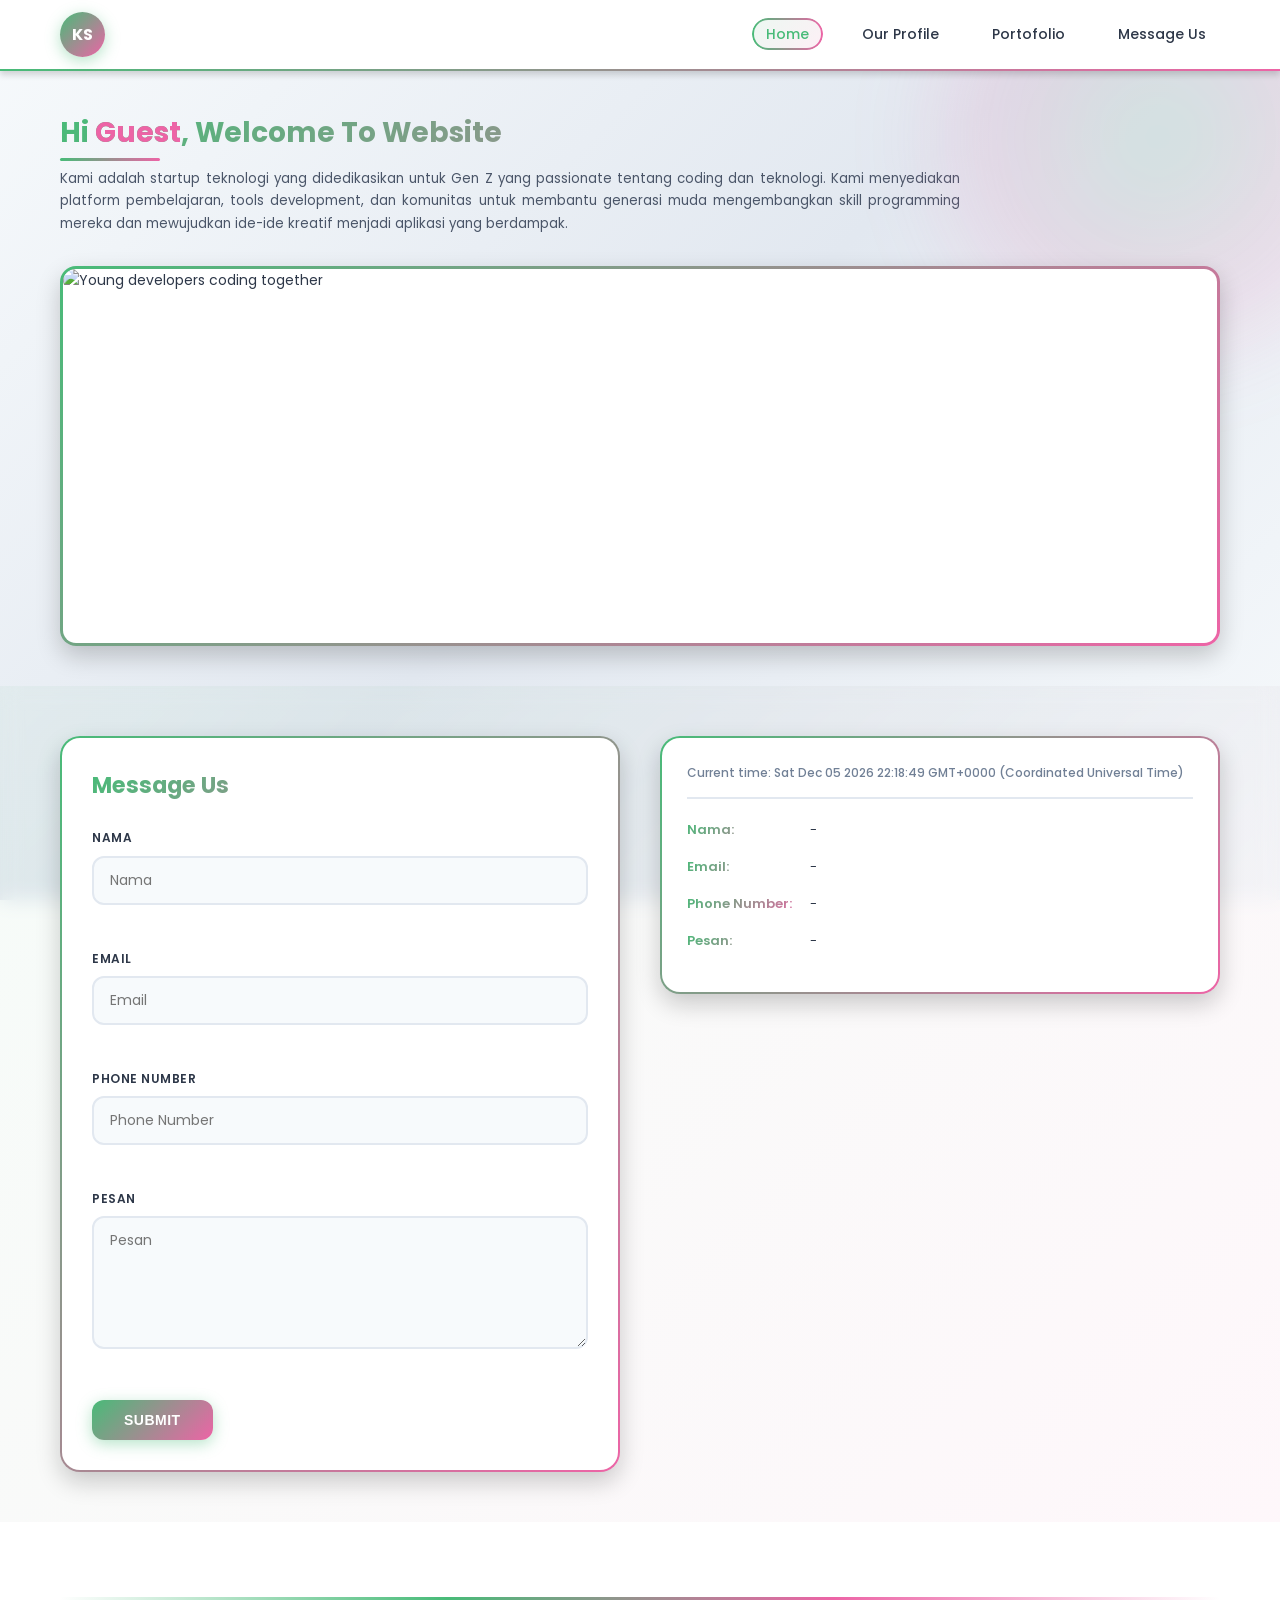
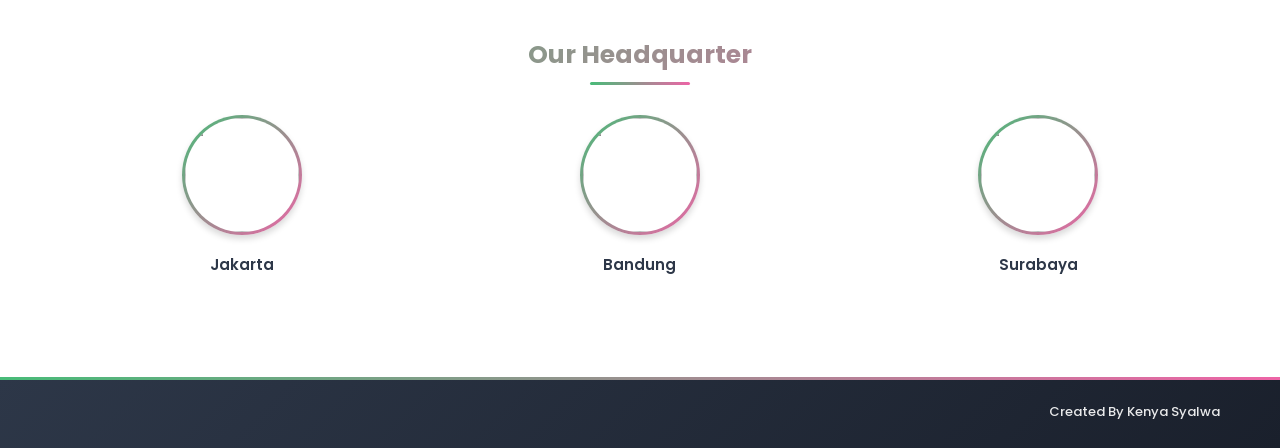
==== index.html @ 231db008 "Add files via upload" ====
<!DOCTYPE html>
<html lang="en">
<head>
    <meta charset="UTF-8">
    <meta name="viewport" content="width=device-width, initial-scale=1.0">
    <title>My Website</title>
    <link rel="stylesheet" href="css/style.css">
</head>
<body>
    <nav class="navbar">
        <div class="nav-container">
            <div class="logo">
                <div class="logo-circle">KS</div>
            </div>
            <ul class="nav-menu">
                <li><a href="index.html" class="nav-link active">Home</a></li>
                <li><a href="profile.html" class="nav-link">Our Profile</a></li>
                <li><a href="#portfolio" class="nav-link">Portofolio</a></li>
                <li><a href="#message-us" class="nav-link">Message Us</a></li>
            </ul>
            <div class="hamburger">
                <span></span>
                <span></span>
                <span></span>
            </div>
        </div>
    </nav>

    <section class="home-section" id="home">
        <div class="container">
            <h1 class="welcome-message">Hi <span id="user-name">Guest</span>, Welcome To Website</h1>
            <p class="subtitle">Kami adalah startup teknologi yang didedikasikan untuk Gen Z yang passionate tentang coding dan teknologi. Kami menyediakan platform pembelajaran, tools development, dan komunitas untuk membantu generasi muda mengembangkan skill programming mereka dan mewujudkan ide-ide kreatif menjadi aplikasi yang berdampak.</p>
            <div class="banner-image">
                <img src="https://images.unsplash.com/photo-1522071820081-009f0129c71c?w=1366&h=578&fit=crop&q=80" alt="Young developers coding together" class="banner-img">
            </div>
        </div>
    </section>

    <section class="message-section" id="message-us">
        <div class="container">
            <div class="message-wrapper">
                <div class="form-container">
                    <h2>Message Us</h2>
                    <form id="message-form">
                        <div class="form-group">
                            <label for="name">Nama</label>
                            <input type="text" id="name" name="name" placeholder="Nama" required>
                            <span class="error-message" id="name-error"></span>
                        </div>
                        
                        <div class="form-group">
                            <label for="email">Email</label>
                            <input type="email" id="email" name="email" placeholder="Email" required>
                            <span class="error-message" id="email-error"></span>
                        </div>
                        
                        <div class="form-group">
                            <label for="phone">Phone Number</label>
                            <input type="tel" id="phone" name="phone" placeholder="Phone Number" required>
                            <span class="error-message" id="phone-error"></span>
                        </div>
                        
                        <div class="form-group">
                            <label for="message">Pesan</label>
                            <textarea id="message" name="message" placeholder="Pesan" rows="5" required></textarea>
                            <span class="error-message" id="message-error"></span>
                        </div>
                        
                        <button type="submit" class="submit-btn">Submit</button>
                    </form>
                </div>
                
                <div class="display-container">
                    <div class="display-box">
                        <p class="current-time" id="current-time"></p>
                        <div class="display-content" id="display-content">
                            <p><strong>Nama:</strong> <span id="display-name">-</span></p>
                            <p><strong>Email:</strong> <span id="display-email">-</span></p>
                            <p><strong>Phone Number:</strong> <span id="display-phone">-</span></p>
                            <p><strong>Pesan:</strong> <span id="display-message">-</span></p>
                        </div>
                    </div>
                </div>
            </div>
        </div>
    </section>

    <section class="headquarter-section">
        <div class="container">
            <hr class="section-divider">
            <h2 class="headquarter-title">Our Headquarter</h2>
            <div class="headquarter-cities">
                <div class="city-item">
                    <div class="city-circle">
                        <img src="https://images.unsplash.com/photo-1590930754517-64d5fffa06ac?q=80&w=387&auto=format&fit=crop&ixlib=rb-4.1.0&ixid=M3wxMjA3fDB8MHxwaG90by1wYWdlfHx8fGVufDB8fHx8fA%3D%3D" class="city-image">
                    </div>
                    <p class="city-name">Jakarta</p>
                </div>
                <div class="city-item">
                    <div class="city-circle">
                        <img src="https://images.unsplash.com/photo-1611638281871-1063d3e76e1f?q=80&w=833&auto=format&fit=crop&ixlib=rb-4.1.0&ixid=M3wxMjA3fDB8MHxwaG90by1wYWdlfHx8fGVufDB8fHx8fA%3D%3D" class="city-image">
                    </div>
                    <p class="city-name">Bandung</p>
                </div>
                <div class="city-item">
                    <div class="city-circle">
                        <img src="https://images.unsplash.com/photo-1566176553949-872b2a73e04e?q=80&w=385&auto=format&fit=crop&ixlib=rb-4.1.0&ixid=M3wxMjA3fDB8MHxwaG90by1wYWdlfHx8fGVufDB8fHx8fA%3D%3D" class="city-image">
                    </div>
                    <p class="city-name">Surabaya</p>
                </div>
            </div>
        </div>
    </section>

    <footer class="footer">
        <div class="container">
            <p>Created By Kenya Syalwa</p>
        </div>
    </footer>

    <script src="js/script.js"></script>
</body>
</html>
---- css/style.css ----
@import url('https://fonts.googleapis.com/css2?family=Poppins:wght@300;400;500;600;700;800&display=swap');

* {
    margin: 0;
    padding: 0;
    box-sizing: border-box;
}

:root {
    --gray-dark: #2d3748;
    --gray-medium: #4a5568;
    --gray-light: #718096;
    --gray-lighter: #e2e8f0;
    --gray-bg: #f7fafc;
    --green-primary: #48bb78;
    --green-light: #68d391;
    --green-dark: #38a169;
    --pink-primary: #ed64a6;
    --pink-light: #f687b3;
    --pink-dark: #d53f8c;
    --white: #ffffff;
    --shadow-sm: 0 2px 4px rgba(0,0,0,0.1);
    --shadow-md: 0 4px 6px rgba(0,0,0,0.15);
    --shadow-lg: 0 10px 25px rgba(0,0,0,0.2);
    --shadow-xl: 0 20px 40px rgba(0,0,0,0.25);
}

body {
    font-family: 'Poppins', 'Segoe UI', Tahoma, Geneva, Verdana, sans-serif;
    line-height: 1.6;
    color: var(--gray-dark);
    background: linear-gradient(135deg, #f7fafc 0%, #e2e8f0 50%, #f7fafc 100%);
    background-attachment: fixed;
    min-height: 100vh;
    font-size: 14px;
}

.container {
    max-width: 1200px;
    margin: 0 auto;
    padding: 0 20px;
}

.navbar {
    background: rgba(255, 255, 255, 0.95);
    -webkit-backdrop-filter: blur(15px);
    backdrop-filter: blur(15px);
    box-shadow: var(--shadow-md);
    position: sticky;
    top: 0;
    z-index: 1000;
    transition: all 0.3s ease;
    border-bottom: 2px solid transparent;
    background-image: linear-gradient(white, white), linear-gradient(90deg, var(--green-primary), var(--pink-primary));
    background-origin: border-box;
    background-clip: padding-box, border-box;
}

.nav-container {
    max-width: 1200px;
    margin: 0 auto;
    padding: 12px 20px;
    display: flex;
    justify-content: space-between;
    align-items: center;
}

.logo-circle {
    width: 45px;
    height: 45px;
    background: linear-gradient(135deg, var(--green-primary) 0%, var(--pink-primary) 100%);
    border-radius: 50%;
    display: flex;
    align-items: center;
    justify-content: center;
    font-weight: 700;
    font-size: 16px;
    color: #fff;
    box-shadow: 0 4px 15px rgba(72, 187, 120, 0.4);
    transition: all 0.3s ease;
    cursor: pointer;
}

.logo-circle:hover {
    transform: scale(1.15) rotate(10deg);
    box-shadow: 0 6px 20px rgba(237, 100, 166, 0.5);
}

.nav-menu {
    display: flex;
    list-style: none;
    gap: 25px;
    align-items: center;
}

.nav-link {
    text-decoration: none;
    color: var(--gray-dark);
    font-weight: 500;
    font-size: 14px;
    padding: 6px 14px;
    border-radius: 20px;
    transition: all 0.3s ease;
    position: relative;
}

.nav-link::before {
    content: '';
    position: absolute;
    inset: 0;
    border-radius: 20px;
    padding: 2px;
    background: linear-gradient(90deg, var(--green-primary), var(--pink-primary));
    -webkit-mask: linear-gradient(#fff 0 0) content-box, linear-gradient(#fff 0 0);
    -webkit-mask-composite: xor;
    mask: linear-gradient(#fff 0 0) content-box, linear-gradient(#fff 0 0);
    mask-composite: exclude;
    opacity: 0;
    transition: opacity 0.3s ease;
}

.nav-link:hover::before,
.nav-link.active::before {
    opacity: 1;
}

.nav-link:hover,
.nav-link.active {
    color: var(--green-primary);
    background: linear-gradient(135deg, rgba(72, 187, 120, 0.1), rgba(237, 100, 166, 0.1));
}

.hamburger {
    display: none;
    flex-direction: column;
    cursor: pointer;
    gap: 4px;
}

.hamburger span {
    width: 22px;
    height: 2px;
    background: linear-gradient(90deg, var(--green-primary), var(--pink-primary));
    border-radius: 3px;
    transition: 0.3s;
}

.home-section {
    padding: 40px 0;
    background: transparent;
    position: relative;
    overflow: hidden;
}

.home-section::before {
    content: '';
    position: absolute;
    top: -30%;
    right: -10%;
    width: 500px;
    height: 500px;
    background: radial-gradient(circle, rgba(72, 187, 120, 0.15) 0%, rgba(237, 100, 166, 0.15) 50%, transparent 70%);
    border-radius: 50%;
    animation: float 8s ease-in-out infinite;
    filter: blur(40px);
}

@keyframes float {
    0%, 100% { transform: translateY(0px) rotate(0deg) scale(1); }
    50% { transform: translateY(-30px) rotate(180deg) scale(1.1); }
}

@keyframes fadeInUp {
    from {
        opacity: 0;
        transform: translateY(30px);
    }
    to {
        opacity: 1;
        transform: translateY(0);
    }
}

.welcome-message {
    font-size: 2em;
    font-weight: 700;
    margin-bottom: 12px;
    background: linear-gradient(135deg, var(--green-primary) 0%, var(--pink-primary) 100%);
    -webkit-background-clip: text;
    -webkit-text-fill-color: transparent;
    background-clip: text;
    animation: fadeInUp 0.8s ease;
    position: relative;
}

.welcome-message::after {
    content: '';
    position: absolute;
    bottom: -5px;
    left: 0;
    width: 100px;
    height: 3px;
    background: linear-gradient(90deg, var(--green-primary), var(--pink-primary));
    border-radius: 2px;
}

.welcome-message #user-name {
    color: var(--pink-primary);
    -webkit-text-fill-color: var(--pink-primary);
    font-weight: 700;
}

.subtitle {
    font-size: 0.95em;
    color: var(--gray-medium);
    margin-bottom: 30px;
    animation: fadeInUp 1s ease;
    max-width: 900px;
    line-height: 1.7;
    text-align: justify;
}

.banner-image {
    width: 100%;
    height: 380px;
    border-radius: 16px;
    margin-top: 25px;
    position: relative;
    overflow: hidden;
    box-shadow: var(--shadow-lg);
    border: 3px solid transparent;
    background: linear-gradient(white, white), linear-gradient(135deg, var(--green-primary), var(--pink-primary));
    background-origin: border-box;
    background-clip: padding-box, border-box;
}

.banner-img {
    width: 100%;
    height: 100%;
    object-fit: cover;
    border-radius: 13px;
}

.message-section {
    padding: 50px 0;
    background: linear-gradient(135deg, rgba(72, 187, 120, 0.05) 0%, rgba(237, 100, 166, 0.05) 100%);
    -webkit-backdrop-filter: blur(10px);
    backdrop-filter: blur(10px);
    position: relative;
}

.message-wrapper {
    display: grid;
    grid-template-columns: 1fr 1fr;
    gap: 40px;
    align-items: start;
}

.form-container {
    background: var(--white);
    padding: 30px;
    border-radius: 20px;
    box-shadow: var(--shadow-lg);
    border: 2px solid transparent;
    background-image: linear-gradient(white, white), linear-gradient(135deg, var(--green-primary), var(--pink-primary));
    background-origin: border-box;
    background-clip: padding-box, border-box;
}

.form-container h2 {
    font-size: 1.6em;
    margin-bottom: 25px;
    background: linear-gradient(135deg, var(--green-primary) 0%, var(--pink-primary) 100%);
    -webkit-background-clip: text;
    -webkit-text-fill-color: transparent;
    background-clip: text;
    font-weight: 700;
}

.form-group {
    margin-bottom: 20px;
}

.form-group label {
    display: block;
    margin-bottom: 8px;
    font-weight: 600;
    color: var(--gray-dark);
    font-size: 12px;
    text-transform: uppercase;
    letter-spacing: 0.5px;
}

.form-group input,
.form-group textarea {
    width: 100%;
    padding: 12px 16px;
    border: 2px solid var(--gray-lighter);
    border-radius: 12px;
    font-size: 14px;
    font-family: inherit;
    transition: all 0.3s ease;
    background: var(--gray-bg);
}

.form-group input:focus,
.form-group textarea:focus {
    outline: none;
    border: 2px solid transparent;
    background-image: linear-gradient(white, white), linear-gradient(135deg, var(--green-primary), var(--pink-primary));
    background-origin: border-box;
    background-clip: padding-box, border-box;
    box-shadow: 0 0 0 4px rgba(72, 187, 120, 0.1), 0 0 0 4px rgba(237, 100, 166, 0.1);
    transform: translateY(-2px);
}

.error-message {
    display: block;
    color: #e53e3e;
    font-size: 12px;
    margin-top: 6px;
    min-height: 18px;
    font-weight: 500;
}

.submit-btn {
    background: linear-gradient(135deg, var(--green-primary) 0%, var(--pink-primary) 100%);
    color: #fff;
    padding: 12px 32px;
    border: none;
    border-radius: 12px;
    font-size: 14px;
    font-weight: 600;
    cursor: pointer;
    box-shadow: 0 4px 15px rgba(72, 187, 120, 0.4);
    text-transform: uppercase;
    letter-spacing: 0.5px;
}

.submit-btn:active {
    transform: translateY(-1px);
}

.display-container {
    position: sticky;
    top: 100px;
}

.display-box {
    border: 2px solid transparent;
    border-radius: 20px;
    padding: 25px;
    background: var(--white);
    box-shadow: var(--shadow-lg);
    background-image: linear-gradient(white, white), linear-gradient(135deg, var(--green-primary), var(--pink-primary));
    background-origin: border-box;
    background-clip: padding-box, border-box;
}

.current-time {
    font-size: 12px;
    color: var(--gray-light);
    margin-bottom: 20px;
    padding-bottom: 15px;
    border-bottom: 2px solid var(--gray-lighter);
    font-weight: 500;
}

.display-content p {
    margin-bottom: 15px;
    line-height: 1.7;
    font-size: 13px;
}

.display-content strong {
    background: linear-gradient(135deg, var(--green-primary), var(--pink-primary));
    -webkit-background-clip: text;
    -webkit-text-fill-color: transparent;
    background-clip: text;
    font-weight: 600;
    display: inline-block;
    min-width: 120px;
    font-size: 13px;
}

.display-content span {
    color: var(--gray-dark);
}

.headquarter-section {
    padding: 50px 0;
    background: transparent;
}

.section-divider {
    border: none;
    height: 3px;
    background: linear-gradient(90deg, transparent, var(--green-primary), var(--pink-primary), transparent);
    margin: 25px 0 35px;
    border-radius: 2px;
}

.headquarter-title {
    font-size: 1.8em;
    margin-bottom: 40px;
    text-align: center;
    background: linear-gradient(135deg, var(--green-primary) 0%, var(--pink-primary) 100%);
    -webkit-background-clip: text;
    -webkit-text-fill-color: transparent;
    background-clip: text;
    font-weight: 700;
    position: relative;
}

.headquarter-title::after {
    content: '';
    position: absolute;
    bottom: -10px;
    left: 50%;
    transform: translateX(-50%);
    width: 100px;
    height: 3px;
    background: linear-gradient(90deg, var(--green-primary), var(--pink-primary));
    border-radius: 2px;
}

.headquarter-cities {
    display: flex;
    justify-content: space-around;
    gap: 35px;
    flex-wrap: wrap;
}

.city-item {
    text-align: center;
    flex: 1;
    min-width: 160px;
}

.city-circle {
    width: 120px;
    height: 120px;
    border: 3px solid transparent;
    border-radius: 50%;
    margin: 0 auto 18px;
    position: relative;
    box-shadow: var(--shadow-md);
    overflow: hidden;
    background-image: linear-gradient(white, white), linear-gradient(135deg, var(--green-primary), var(--pink-primary));
    background-origin: border-box;
    background-clip: padding-box, border-box;
}

.city-image {
    width: 100%;
    height: 100%;
    object-fit: cover;
    border-radius: 50%;
}

.city-name {
    font-weight: 600;
    color: var(--gray-dark);
    font-size: 15px;
}

.profile-hero {
    padding: 50px 0;
    background: linear-gradient(135deg, var(--green-primary) 0%, var(--pink-primary) 100%);
    position: relative;
    overflow: hidden;
}

.profile-hero::before {
    content: '';
    position: absolute;
    top: 0;
    left: 0;
    right: 0;
    bottom: 0;
    background: url('data:image/svg+xml,<svg width="100" height="100" xmlns="http://www.w3.org/2000/svg"><defs><pattern id="grid" width="100" height="100" patternUnits="userSpaceOnUse"><path d="M 100 0 L 0 0 0 100" fill="none" stroke="rgba(255,255,255,0.1)" stroke-width="1"/></pattern></defs><rect width="100%" height="100%" fill="url(%23grid)"/></svg>');
    opacity: 0.3;
}

.profile-header {
    display: flex;
    align-items: center;
    justify-content: center;
    gap: 30px;
    position: relative;
    z-index: 1;
}

.profile-info {
    color: #fff;
    text-align: center;
}

.profile-name {
    font-size: 2.2em;
    font-weight: 700;
    margin-bottom: 8px;
    text-shadow: 0 4px 15px rgba(0,0,0,0.3);
    background: linear-gradient(135deg, #fff 0%, rgba(255,255,255,0.9) 100%);
    -webkit-background-clip: text;
    -webkit-text-fill-color: transparent;
    background-clip: text;
}

.profile-role {
    font-size: 1em;
    opacity: 0.95;
    margin-bottom: 20px;
    text-shadow: 0 2px 10px rgba(0,0,0,0.2);
}

.profile-social {
    display: flex;
    gap: 12px;
    justify-content: center;
    flex-wrap: wrap;
}

.social-link {
    color: #fff;
    text-decoration: none;
    font-size: 12px;
    padding: 8px 16px;
    background: rgba(255, 255, 255, 0.2);
    border-radius: 25px;
    -webkit-backdrop-filter: blur(10px);
    backdrop-filter: blur(10px);
    border: 1px solid rgba(255, 255, 255, 0.3);
}

.about-me-section,
.experience-section,
.skills-section {
    padding: 50px 0;
    background: linear-gradient(135deg, rgba(72, 187, 120, 0.05) 0%, rgba(237, 100, 166, 0.05) 100%);
    -webkit-backdrop-filter: blur(10px);
    backdrop-filter: blur(10px);
}

.section-title {
    font-size: 1.8em;
    margin-bottom: 35px;
    text-align: center;
    background: linear-gradient(135deg, var(--green-primary) 0%, var(--pink-primary) 100%);
    -webkit-background-clip: text;
    -webkit-text-fill-color: transparent;
    background-clip: text;
    font-weight: 700;
    position: relative;
}

.section-title::after {
    content: '';
    position: absolute;
    bottom: -10px;
    left: 50%;
    transform: translateX(-50%);
    width: 80px;
    height: 3px;
    background: linear-gradient(90deg, var(--green-primary), var(--pink-primary));
    border-radius: 2px;
}

.about-grid {
    display: grid;
    grid-template-columns: repeat(auto-fit, minmax(250px, 1fr));
    gap: 25px;
    margin-top: 30px;
}

.about-card {
    background: var(--white);
    padding: 25px;
    border-radius: 20px;
    box-shadow: var(--shadow-md);
    text-align: center;
    border: 2px solid transparent;
    background-image: linear-gradient(white, white), linear-gradient(135deg, var(--green-primary), var(--pink-primary));
    background-origin: border-box;
    background-clip: padding-box, border-box;
}

.card-icon {
    font-size: 2.5em;
    margin-bottom: 15px;
    filter: drop-shadow(0 4px 8px rgba(0,0,0,0.1));
}

.about-card h3 {
    font-size: 1.1em;
    margin-bottom: 12px;
    background: linear-gradient(135deg, var(--green-primary), var(--pink-primary));
    -webkit-background-clip: text;
    -webkit-text-fill-color: transparent;
    background-clip: text;
    font-weight: 600;
}

.about-card p {
    font-size: 0.9em;
    color: var(--gray-medium);
    line-height: 1.6;
}

.timeline {
    max-width: 700px;
    margin: 30px auto 0;
    position: relative;
    padding-left: 30px;
}

.timeline::before {
    content: '';
    position: absolute;
    left: 8px;
    top: 0;
    bottom: 0;
    width: 3px;
    background: linear-gradient(180deg, var(--green-primary), var(--pink-primary));
    border-radius: 2px;
}

.timeline-item {
    position: relative;
    margin-bottom: 30px;
    padding-left: 30px;
}

.timeline-dot {
    position: absolute;
    left: -22px;
    top: 5px;
    width: 18px;
    height: 18px;
    border-radius: 50%;
    background: linear-gradient(135deg, var(--green-primary), var(--pink-primary));
    border: 4px solid var(--white);
    box-shadow: 0 0 0 3px var(--green-primary), 0 0 0 6px rgba(72, 187, 120, 0.2);
}

.timeline-content h3 {
    font-size: 1.1em;
    margin-bottom: 6px;
    color: var(--gray-dark);
    font-weight: 600;
}

.timeline-date {
    font-size: 0.85em;
    background: linear-gradient(135deg, var(--green-primary), var(--pink-primary));
    -webkit-background-clip: text;
    -webkit-text-fill-color: transparent;
    background-clip: text;
    font-weight: 600;
    margin-bottom: 8px;
    display: block;
}

.timeline-content p {
    font-size: 0.9em;
    color: var(--gray-medium);
    line-height: 1.6;
}

.skills-grid {
    max-width: 600px;
    margin: 30px auto 0;
}

.skill-item {
    margin-bottom: 20px;
}

.skill-name {
    font-size: 0.9em;
    font-weight: 600;
    color: var(--gray-dark);
    display: block;
    margin-bottom: 8px;
}

.skill-bar {
    width: 100%;
    height: 10px;
    background: var(--gray-lighter);
    border-radius: 10px;
    overflow: hidden;
    box-shadow: inset 0 2px 4px rgba(0,0,0,0.1);
}

.skill-progress {
    height: 100%;
    background: linear-gradient(90deg, var(--green-primary), var(--pink-primary));
    border-radius: 10px;
    transition: width 1s ease;
    box-shadow: 0 2px 8px rgba(72, 187, 120, 0.4);
    position: relative;
}

.skill-progress::after {
    content: '';
    position: absolute;
    top: 0;
    left: 0;
    right: 0;
    bottom: 0;
    background: linear-gradient(90deg, transparent, rgba(255,255,255,0.3), transparent);
    animation: shimmer 2s infinite;
}

@keyframes shimmer {
    0% { transform: translateX(-100%); }
    100% { transform: translateX(100%); }
}

.footer {
    background: linear-gradient(135deg, var(--gray-dark) 0%, #1a202c 100%);
    color: #fff;
    text-align: right;
    padding: 25px 0;
    margin-top: 50px;
    position: relative;
    overflow: hidden;
}

.footer::before {
    content: '';
    position: absolute;
    top: 0;
    left: 0;
    right: 0;
    height: 3px;
    background: linear-gradient(90deg, var(--green-primary), var(--pink-primary));
}

.footer .container {
    max-width: 1200px;
    margin: 0 auto;
    padding: 0 20px;
}

.footer p {
    font-weight: 500;
    font-size: 13px;
    opacity: 0.9;
}

@media (max-width: 768px) {
    .hamburger {
        display: flex;
    }

    .nav-menu {
        position: fixed;
        left: -100%;
        top: 70px;
        flex-direction: column;
        background: rgba(255, 255, 255, 0.98);
        -webkit-backdrop-filter: blur(15px);
        backdrop-filter: blur(15px);
        width: 100%;
        text-align: center;
        transition: 0.3s;
        box-shadow: var(--shadow-lg);
        padding: 25px 0;
        gap: 0;
        border-top: 2px solid transparent;
        background-image: linear-gradient(rgba(255,255,255,0.98), rgba(255,255,255,0.98)), linear-gradient(90deg, var(--green-primary), var(--pink-primary));
        background-origin: border-box;
        background-clip: padding-box, border-box;
    }

    .nav-menu.active {
        left: 0;
    }

    .nav-menu li {
        width: 100%;
        padding: 12px 0;
    }

    .welcome-message {
        font-size: 1.6em;
    }

    .banner-image {
        height: 250px;
    }

    .message-wrapper {
        grid-template-columns: 1fr;
        gap: 25px;
    }

    .display-container {
        position: static;
    }

    .form-container {
        padding: 25px;
    }

    .headquarter-cities {
        flex-direction: column;
        align-items: center;
        gap: 25px;
    }

    .city-circle {
        width: 100px;
        height: 100px;
    }

    .profile-header {
        flex-direction: column;
        text-align: center;
    }

    .profile-name {
        font-size: 1.8em;
    }

    .about-grid {
        grid-template-columns: 1fr;
    }

    .timeline {
        padding-left: 20px;
    }
}

@media (max-width: 480px) {
    .welcome-message {
        font-size: 1.4em;
    }

    .subtitle {
        font-size: 0.85em;
    }

    .banner-image {
        height: 200px;
    }

    .form-container h2 {
        font-size: 1.4em;
    }

    .headquarter-title {
        font-size: 1.5em;
    }

    .section-title {
        font-size: 1.5em;
    }

    .profile-name {
        font-size: 1.5em;
    }

    .profile-social {
        flex-direction: column;
        align-items: center;
    }

    .social-link {
        width: 80%;
        text-align: center;
    }
}
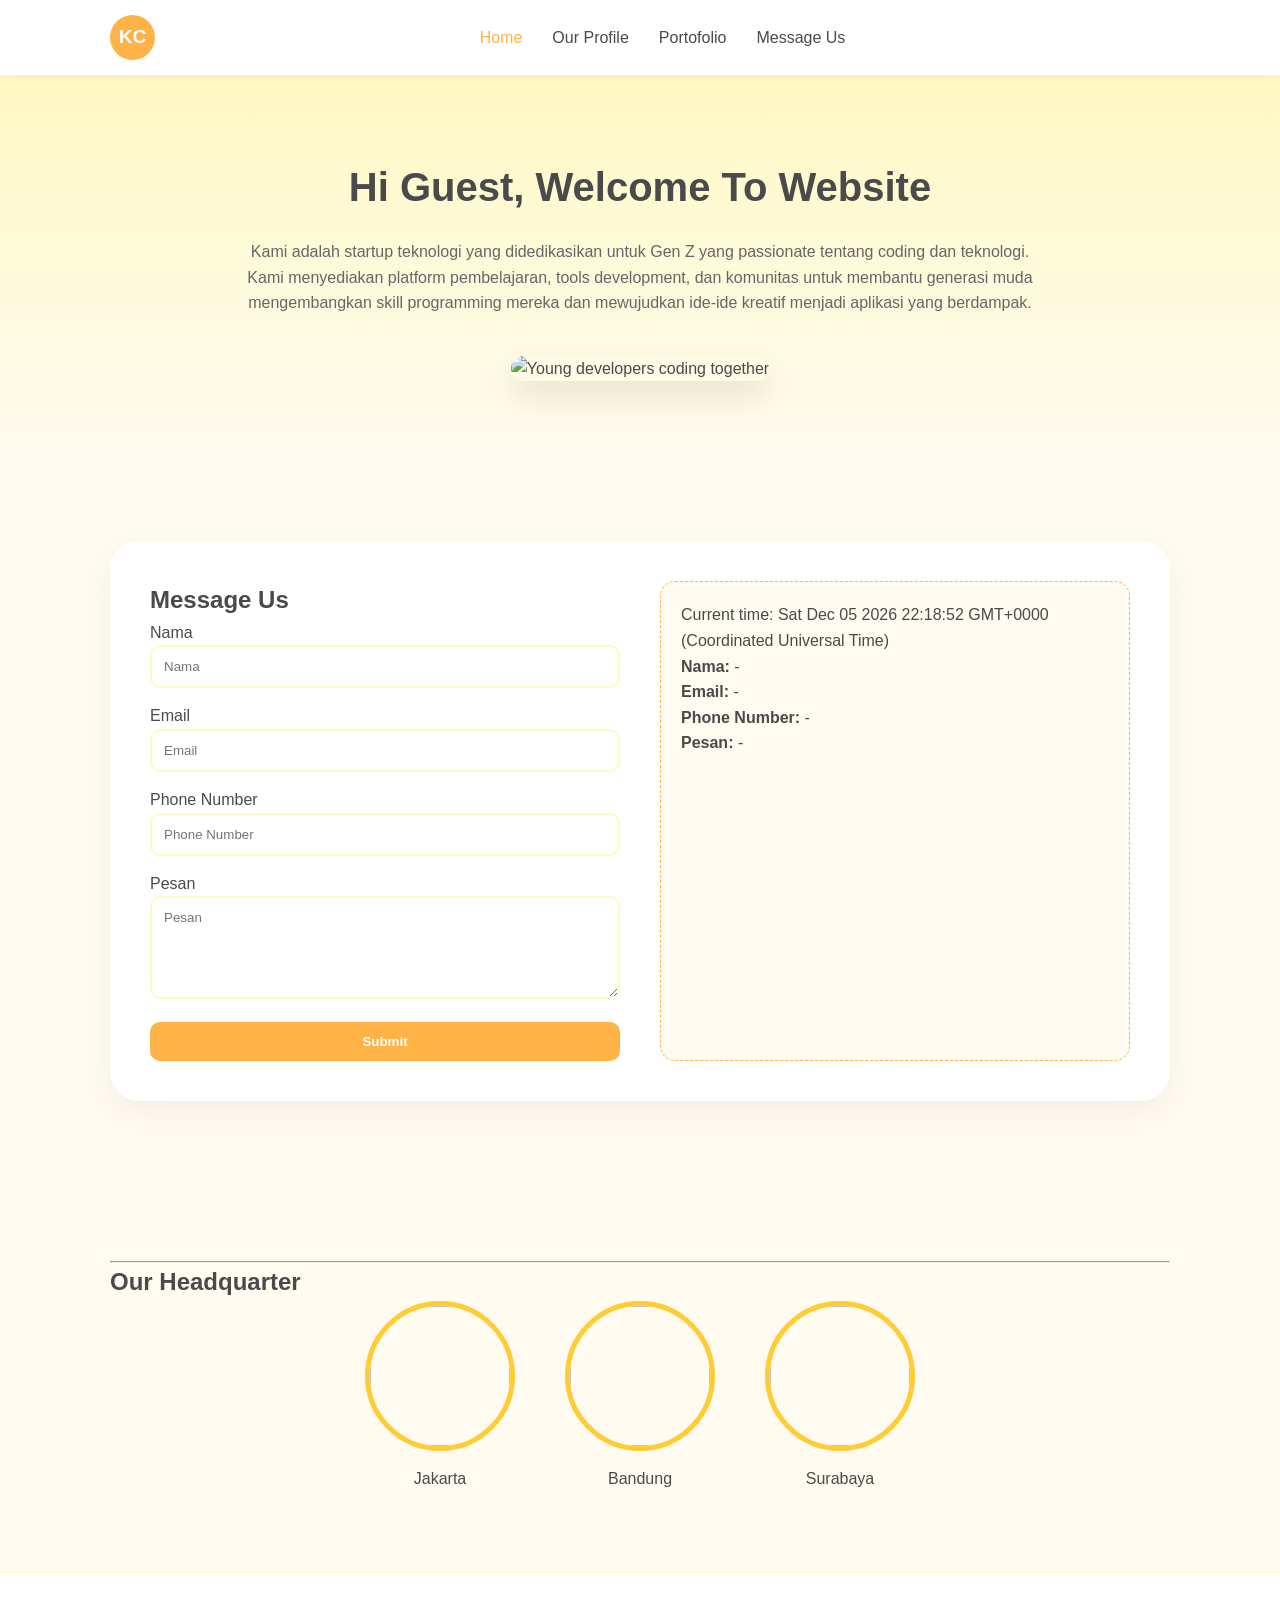
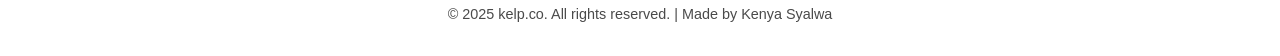
==== commit 3deccd53: "Refactor CSS styles and update HTML structure for improved design and responsiveness; change logo in" ====
--- a/index.html
+++ b/index.html
@@ -10,7 +10,7 @@
     <nav class="navbar">
         <div class="nav-container">
             <div class="logo">
-                <div class="logo-circle">KS</div>
+                <div class="logo-circle">KC</div>
             </div>
             <ul class="nav-menu">
                 <li><a href="index.html" class="nav-link active">Home</a></li>
@@ -114,7 +114,7 @@
 
     <footer class="footer">
         <div class="container">
-            <p>Created By Kenya Syalwa</p>
+            <p>© 2025 kelp.co. All rights reserved. | Made by Kenya Syalwa</p>
         </div>
     </footer>
 
--- a/css/style.css
+++ b/css/style.css
@@ -1,875 +1,66 @@
-@import url('https://fonts.googleapis.com/css2?family=Poppins:wght@300;400;500;600;700;800&display=swap');
-
-* {
-    margin: 0;
-    padding: 0;
-    box-sizing: border-box;
+:root {
+    --orange: #ffb347;
+    --orange-light: #ffcc33;
+    --yellow: #fff9c4;
+    --bg: #fffbf0;
+    --text: #4a4a4a;
+    --white: #ffffff;
 }
 
-:root {
-    --gray-dark: #2d3748;
-    --gray-medium: #4a5568;
-    --gray-light: #718096;
-    --gray-lighter: #e2e8f0;
-    --gray-bg: #f7fafc;
-    --green-primary: #48bb78;
-    --green-light: #68d391;
-    --green-dark: #38a169;
-    --pink-primary: #ed64a6;
-    --pink-light: #f687b3;
-    --pink-dark: #d53f8c;
-    --white: #ffffff;
-    --shadow-sm: 0 2px 4px rgba(0,0,0,0.1);
-    --shadow-md: 0 4px 6px rgba(0,0,0,0.15);
-    --shadow-lg: 0 10px 25px rgba(0,0,0,0.2);
-    --shadow-xl: 0 20px 40px rgba(0,0,0,0.25);
-}
+* { margin: 0; padding: 0; box-sizing: border-box; font-family: 'Segoe UI', sans-serif; }
+body { background: var(--bg); color: var(--text); line-height: 1.6; }
+.container { max-width: 1100px; margin: 0 auto; padding: 0 20px; }
 
-body {
-    font-family: 'Poppins', 'Segoe UI', Tahoma, Geneva, Verdana, sans-serif;
-    line-height: 1.6;
-    color: var(--gray-dark);
-    background: linear-gradient(135deg, #f7fafc 0%, #e2e8f0 50%, #f7fafc 100%);
-    background-attachment: fixed;
-    min-height: 100vh;
-    font-size: 14px;
-}
+.navbar { background: var(--white); padding: 15px 0; position: sticky; top: 0; z-index: 1000; box-shadow: 0 2px 10px rgba(0,0,0,0.05); }
+.nav-container { display: flex; justify-content: space-between; align-items: center; max-width: 1100px; margin: 0 auto; padding: 0 20px; }
+.logo-circle { background: var(--orange); color: var(--white); width: 45px; height: 45px; border-radius: 50%; display: flex; align-items: center; justify-content: center; font-weight: bold; font-size: 1.2rem; }
+.nav-menu { display: flex; list-style: none; gap: 30px; }
+.nav-link { text-decoration: none; color: var(--text); font-weight: 500; transition: 0.3s; }
+.nav-link:hover, .nav-link.active { color: var(--orange); }
 
-.container {
-    max-width: 1200px;
-    margin: 0 auto;
-    padding: 0 20px;
-}
+.company-banner { position: relative; height: 400px; overflow: hidden; }
+.banner-image { width: 100%; height: 100%; object-fit: cover; }
+.banner-overlay { position: absolute; inset: 0; background: rgba(255, 179, 71, 0.4); display: flex; align-items: center; justify-content: center; text-align: center; color: var(--white); }
+.banner-title { font-size: 3.5rem; text-shadow: 2px 2px 4px rgba(0,0,0,0.2); }
 
-.navbar {
-    background: rgba(255, 255, 255, 0.95);
-    -webkit-backdrop-filter: blur(15px);
-    backdrop-filter: blur(15px);
-    box-shadow: var(--shadow-md);
-    position: sticky;
-    top: 0;
-    z-index: 1000;
-    transition: all 0.3s ease;
-    border-bottom: 2px solid transparent;
-    background-image: linear-gradient(white, white), linear-gradient(90deg, var(--green-primary), var(--pink-primary));
-    background-origin: border-box;
-    background-clip: padding-box, border-box;
-}
+section { padding: 80px 0; }
+.section-title { text-align: center; margin-bottom: 40px; color: var(--orange); font-size: 2rem; }
 
-.nav-container {
-    max-width: 1200px;
-    margin: 0 auto;
-    padding: 12px 20px;
-    display: flex;
-    justify-content: space-between;
-    align-items: center;
-}
+.about-content { display: grid; grid-template-columns: 1.5fr 1fr; gap: 40px; align-items: center; }
+.about-stats { display: grid; grid-template-columns: 1fr 1fr; gap: 15px; }
+.stat-card { background: var(--orange-light); padding: 20px; border-radius: 15px; text-align: center; color: var(--white); }
+.stat-number { font-size: 1.8rem; font-weight: bold; }
 
-.logo-circle {
-    width: 45px;
-    height: 45px;
-    background: linear-gradient(135deg, var(--green-primary) 0%, var(--pink-primary) 100%);
-    border-radius: 50%;
-    display: flex;
-    align-items: center;
-    justify-content: center;
-    font-weight: 700;
-    font-size: 16px;
-    color: #fff;
-    box-shadow: 0 4px 15px rgba(72, 187, 120, 0.4);
-    transition: all 0.3s ease;
-    cursor: pointer;
-}
+.vm-grid, .values-grid, .services-grid { display: grid; grid-template-columns: repeat(auto-fit, minmax(250px, 1fr)); gap: 25px; }
+.vm-card, .value-card, .service-item { background: var(--white); padding: 30px; border-radius: 20px; box-shadow: 0 10px 20px rgba(255, 179, 71, 0.1); border-bottom: 4px solid var(--orange-light); transition: transform 0.3s; }
+.vm-card:hover, .value-card:hover { transform: translateY(-10px); }
+.vm-icon, .value-icon, .service-icon { font-size: 2.5rem; margin-bottom: 15px; }
 
-.logo-circle:hover {
-    transform: scale(1.15) rotate(10deg);
-    box-shadow: 0 6px 20px rgba(237, 100, 166, 0.5);
-}
+.home-section { text-align: center; background: linear-gradient(180deg, var(--yellow), var(--bg)); }
+.welcome-message { font-size: 2.5rem; margin-bottom: 20px; }
+.subtitle { max-width: 800px; margin: 0 auto 40px; color: #666; }
+.banner-img { width: 100%; border-radius: 25px; box-shadow: 0 15px 30px rgba(0,0,0,0.1); }
 
-.nav-menu {
-    display: flex;
-    list-style: none;
-    gap: 25px;
-    align-items: center;
-}
+.message-wrapper { display: grid; grid-template-columns: 1fr 1fr; gap: 40px; background: var(--white); padding: 40px; border-radius: 30px; box-shadow: 0 10px 30px rgba(0,0,0,0.05); }
+.form-group { margin-bottom: 15px; }
+input, textarea { width: 100%; padding: 12px; border: 2px solid var(--yellow); border-radius: 10px; outline: none; transition: 0.3s; }
+input:focus, textarea:focus { border-color: var(--orange); }
+.submit-btn { background: var(--orange); color: var(--white); border: none; padding: 12px 30px; border-radius: 10px; cursor: pointer; font-weight: bold; width: 100%; }
+.display-box { background: var(--bg); padding: 20px; border-radius: 15px; border: 1px dashed var(--orange); height: 100%; }
 
-.nav-link {
-    text-decoration: none;
-    color: var(--gray-dark);
-    font-weight: 500;
-    font-size: 14px;
-    padding: 6px 14px;
-    border-radius: 20px;
-    transition: all 0.3s ease;
-    position: relative;
-}
+.headquarter-cities { display: flex; justify-content: center; gap: 50px; flex-wrap: wrap; }
+.city-item { text-align: center; }
+.city-circle { width: 150px; height: 150px; border-radius: 50%; overflow: hidden; border: 5px solid var(--orange-light); margin-bottom: 15px; }
+.city-image { width: 100%; height: 100%; object-fit: cover; }
 
-.nav-link::before {
-    content: '';
-    position: absolute;
-    inset: 0;
-    border-radius: 20px;
-    padding: 2px;
-    background: linear-gradient(90deg, var(--green-primary), var(--pink-primary));
-    -webkit-mask: linear-gradient(#fff 0 0) content-box, linear-gradient(#fff 0 0);
-    -webkit-mask-composite: xor;
-    mask: linear-gradient(#fff 0 0) content-box, linear-gradient(#fff 0 0);
-    mask-composite: exclude;
-    opacity: 0;
-    transition: opacity 0.3s ease;
-}
+.why-choose-us { background: var(--yellow); }
+.features-list { display: grid; grid-template-columns: 1fr 1fr; gap: 20px; }
+.feature-item { display: flex; gap: 15px; background: var(--white); padding: 20px; border-radius: 15px; }
+.feature-number { color: var(--orange); font-weight: bold; font-size: 1.2rem; }
 
-.nav-link:hover::before,
-.nav-link.active::before {
-    opacity: 1;
-}
-
-.nav-link:hover,
-.nav-link.active {
-    color: var(--green-primary);
-    background: linear-gradient(135deg, rgba(72, 187, 120, 0.1), rgba(237, 100, 166, 0.1));
-}
-
-.hamburger {
-    display: none;
-    flex-direction: column;
-    cursor: pointer;
-    gap: 4px;
-}
-
-.hamburger span {
-    width: 22px;
-    height: 2px;
-    background: linear-gradient(90deg, var(--green-primary), var(--pink-primary));
-    border-radius: 3px;
-    transition: 0.3s;
-}
-
-.home-section {
-    padding: 40px 0;
-    background: transparent;
-    position: relative;
-    overflow: hidden;
-}
-
-.home-section::before {
-    content: '';
-    position: absolute;
-    top: -30%;
-    right: -10%;
-    width: 500px;
-    height: 500px;
-    background: radial-gradient(circle, rgba(72, 187, 120, 0.15) 0%, rgba(237, 100, 166, 0.15) 50%, transparent 70%);
-    border-radius: 50%;
-    animation: float 8s ease-in-out infinite;
-    filter: blur(40px);
-}
-
-@keyframes float {
-    0%, 100% { transform: translateY(0px) rotate(0deg) scale(1); }
-    50% { transform: translateY(-30px) rotate(180deg) scale(1.1); }
-}
-
-@keyframes fadeInUp {
-    from {
-        opacity: 0;
-        transform: translateY(30px);
-    }
-    to {
-        opacity: 1;
-        transform: translateY(0);
-    }
-}
-
-.welcome-message {
-    font-size: 2em;
-    font-weight: 700;
-    margin-bottom: 12px;
-    background: linear-gradient(135deg, var(--green-primary) 0%, var(--pink-primary) 100%);
-    -webkit-background-clip: text;
-    -webkit-text-fill-color: transparent;
-    background-clip: text;
-    animation: fadeInUp 0.8s ease;
-    position: relative;
-}
-
-.welcome-message::after {
-    content: '';
-    position: absolute;
-    bottom: -5px;
-    left: 0;
-    width: 100px;
-    height: 3px;
-    background: linear-gradient(90deg, var(--green-primary), var(--pink-primary));
-    border-radius: 2px;
-}
-
-.welcome-message #user-name {
-    color: var(--pink-primary);
-    -webkit-text-fill-color: var(--pink-primary);
-    font-weight: 700;
-}
-
-.subtitle {
-    font-size: 0.95em;
-    color: var(--gray-medium);
-    margin-bottom: 30px;
-    animation: fadeInUp 1s ease;
-    max-width: 900px;
-    line-height: 1.7;
-    text-align: justify;
-}
-
-.banner-image {
-    width: 100%;
-    height: 380px;
-    border-radius: 16px;
-    margin-top: 25px;
-    position: relative;
-    overflow: hidden;
-    box-shadow: var(--shadow-lg);
-    border: 3px solid transparent;
-    background: linear-gradient(white, white), linear-gradient(135deg, var(--green-primary), var(--pink-primary));
-    background-origin: border-box;
-    background-clip: padding-box, border-box;
-}
-
-.banner-img {
-    width: 100%;
-    height: 100%;
-    object-fit: cover;
-    border-radius: 13px;
-}
-
-.message-section {
-    padding: 50px 0;
-    background: linear-gradient(135deg, rgba(72, 187, 120, 0.05) 0%, rgba(237, 100, 166, 0.05) 100%);
-    -webkit-backdrop-filter: blur(10px);
-    backdrop-filter: blur(10px);
-    position: relative;
-}
-
-.message-wrapper {
-    display: grid;
-    grid-template-columns: 1fr 1fr;
-    gap: 40px;
-    align-items: start;
-}
-
-.form-container {
-    background: var(--white);
-    padding: 30px;
-    border-radius: 20px;
-    box-shadow: var(--shadow-lg);
-    border: 2px solid transparent;
-    background-image: linear-gradient(white, white), linear-gradient(135deg, var(--green-primary), var(--pink-primary));
-    background-origin: border-box;
-    background-clip: padding-box, border-box;
-}
-
-.form-container h2 {
-    font-size: 1.6em;
-    margin-bottom: 25px;
-    background: linear-gradient(135deg, var(--green-primary) 0%, var(--pink-primary) 100%);
-    -webkit-background-clip: text;
-    -webkit-text-fill-color: transparent;
-    background-clip: text;
-    font-weight: 700;
-}
-
-.form-group {
-    margin-bottom: 20px;
-}
-
-.form-group label {
-    display: block;
-    margin-bottom: 8px;
-    font-weight: 600;
-    color: var(--gray-dark);
-    font-size: 12px;
-    text-transform: uppercase;
-    letter-spacing: 0.5px;
-}
-
-.form-group input,
-.form-group textarea {
-    width: 100%;
-    padding: 12px 16px;
-    border: 2px solid var(--gray-lighter);
-    border-radius: 12px;
-    font-size: 14px;
-    font-family: inherit;
-    transition: all 0.3s ease;
-    background: var(--gray-bg);
-}
-
-.form-group input:focus,
-.form-group textarea:focus {
-    outline: none;
-    border: 2px solid transparent;
-    background-image: linear-gradient(white, white), linear-gradient(135deg, var(--green-primary), var(--pink-primary));
-    background-origin: border-box;
-    background-clip: padding-box, border-box;
-    box-shadow: 0 0 0 4px rgba(72, 187, 120, 0.1), 0 0 0 4px rgba(237, 100, 166, 0.1);
-    transform: translateY(-2px);
-}
-
-.error-message {
-    display: block;
-    color: #e53e3e;
-    font-size: 12px;
-    margin-top: 6px;
-    min-height: 18px;
-    font-weight: 500;
-}
-
-.submit-btn {
-    background: linear-gradient(135deg, var(--green-primary) 0%, var(--pink-primary) 100%);
-    color: #fff;
-    padding: 12px 32px;
-    border: none;
-    border-radius: 12px;
-    font-size: 14px;
-    font-weight: 600;
-    cursor: pointer;
-    box-shadow: 0 4px 15px rgba(72, 187, 120, 0.4);
-    text-transform: uppercase;
-    letter-spacing: 0.5px;
-}
-
-.submit-btn:active {
-    transform: translateY(-1px);
-}
-
-.display-container {
-    position: sticky;
-    top: 100px;
-}
-
-.display-box {
-    border: 2px solid transparent;
-    border-radius: 20px;
-    padding: 25px;
-    background: var(--white);
-    box-shadow: var(--shadow-lg);
-    background-image: linear-gradient(white, white), linear-gradient(135deg, var(--green-primary), var(--pink-primary));
-    background-origin: border-box;
-    background-clip: padding-box, border-box;
-}
-
-.current-time {
-    font-size: 12px;
-    color: var(--gray-light);
-    margin-bottom: 20px;
-    padding-bottom: 15px;
-    border-bottom: 2px solid var(--gray-lighter);
-    font-weight: 500;
-}
-
-.display-content p {
-    margin-bottom: 15px;
-    line-height: 1.7;
-    font-size: 13px;
-}
-
-.display-content strong {
-    background: linear-gradient(135deg, var(--green-primary), var(--pink-primary));
-    -webkit-background-clip: text;
-    -webkit-text-fill-color: transparent;
-    background-clip: text;
-    font-weight: 600;
-    display: inline-block;
-    min-width: 120px;
-    font-size: 13px;
-}
-
-.display-content span {
-    color: var(--gray-dark);
-}
-
-.headquarter-section {
-    padding: 50px 0;
-    background: transparent;
-}
-
-.section-divider {
-    border: none;
-    height: 3px;
-    background: linear-gradient(90deg, transparent, var(--green-primary), var(--pink-primary), transparent);
-    margin: 25px 0 35px;
-    border-radius: 2px;
-}
-
-.headquarter-title {
-    font-size: 1.8em;
-    margin-bottom: 40px;
-    text-align: center;
-    background: linear-gradient(135deg, var(--green-primary) 0%, var(--pink-primary) 100%);
-    -webkit-background-clip: text;
-    -webkit-text-fill-color: transparent;
-    background-clip: text;
-    font-weight: 700;
-    position: relative;
-}
-
-.headquarter-title::after {
-    content: '';
-    position: absolute;
-    bottom: -10px;
-    left: 50%;
-    transform: translateX(-50%);
-    width: 100px;
-    height: 3px;
-    background: linear-gradient(90deg, var(--green-primary), var(--pink-primary));
-    border-radius: 2px;
-}
-
-.headquarter-cities {
-    display: flex;
-    justify-content: space-around;
-    gap: 35px;
-    flex-wrap: wrap;
-}
-
-.city-item {
-    text-align: center;
-    flex: 1;
-    min-width: 160px;
-}
-
-.city-circle {
-    width: 120px;
-    height: 120px;
-    border: 3px solid transparent;
-    border-radius: 50%;
-    margin: 0 auto 18px;
-    position: relative;
-    box-shadow: var(--shadow-md);
-    overflow: hidden;
-    background-image: linear-gradient(white, white), linear-gradient(135deg, var(--green-primary), var(--pink-primary));
-    background-origin: border-box;
-    background-clip: padding-box, border-box;
-}
-
-.city-image {
-    width: 100%;
-    height: 100%;
-    object-fit: cover;
-    border-radius: 50%;
-}
-
-.city-name {
-    font-weight: 600;
-    color: var(--gray-dark);
-    font-size: 15px;
-}
-
-.profile-hero {
-    padding: 50px 0;
-    background: linear-gradient(135deg, var(--green-primary) 0%, var(--pink-primary) 100%);
-    position: relative;
-    overflow: hidden;
-}
-
-.profile-hero::before {
-    content: '';
-    position: absolute;
-    top: 0;
-    left: 0;
-    right: 0;
-    bottom: 0;
-    background: url('data:image/svg+xml,<svg width="100" height="100" xmlns="http://www.w3.org/2000/svg"><defs><pattern id="grid" width="100" height="100" patternUnits="userSpaceOnUse"><path d="M 100 0 L 0 0 0 100" fill="none" stroke="rgba(255,255,255,0.1)" stroke-width="1"/></pattern></defs><rect width="100%" height="100%" fill="url(%23grid)"/></svg>');
-    opacity: 0.3;
-}
-
-.profile-header {
-    display: flex;
-    align-items: center;
-    justify-content: center;
-    gap: 30px;
-    position: relative;
-    z-index: 1;
-}
-
-.profile-info {
-    color: #fff;
-    text-align: center;
-}
-
-.profile-name {
-    font-size: 2.2em;
-    font-weight: 700;
-    margin-bottom: 8px;
-    text-shadow: 0 4px 15px rgba(0,0,0,0.3);
-    background: linear-gradient(135deg, #fff 0%, rgba(255,255,255,0.9) 100%);
-    -webkit-background-clip: text;
-    -webkit-text-fill-color: transparent;
-    background-clip: text;
-}
-
-.profile-role {
-    font-size: 1em;
-    opacity: 0.95;
-    margin-bottom: 20px;
-    text-shadow: 0 2px 10px rgba(0,0,0,0.2);
-}
-
-.profile-social {
-    display: flex;
-    gap: 12px;
-    justify-content: center;
-    flex-wrap: wrap;
-}
-
-.social-link {
-    color: #fff;
-    text-decoration: none;
-    font-size: 12px;
-    padding: 8px 16px;
-    background: rgba(255, 255, 255, 0.2);
-    border-radius: 25px;
-    -webkit-backdrop-filter: blur(10px);
-    backdrop-filter: blur(10px);
-    border: 1px solid rgba(255, 255, 255, 0.3);
-}
-
-.about-me-section,
-.experience-section,
-.skills-section {
-    padding: 50px 0;
-    background: linear-gradient(135deg, rgba(72, 187, 120, 0.05) 0%, rgba(237, 100, 166, 0.05) 100%);
-    -webkit-backdrop-filter: blur(10px);
-    backdrop-filter: blur(10px);
-}
-
-.section-title {
-    font-size: 1.8em;
-    margin-bottom: 35px;
-    text-align: center;
-    background: linear-gradient(135deg, var(--green-primary) 0%, var(--pink-primary) 100%);
-    -webkit-background-clip: text;
-    -webkit-text-fill-color: transparent;
-    background-clip: text;
-    font-weight: 700;
-    position: relative;
-}
-
-.section-title::after {
-    content: '';
-    position: absolute;
-    bottom: -10px;
-    left: 50%;
-    transform: translateX(-50%);
-    width: 80px;
-    height: 3px;
-    background: linear-gradient(90deg, var(--green-primary), var(--pink-primary));
-    border-radius: 2px;
-}
-
-.about-grid {
-    display: grid;
-    grid-template-columns: repeat(auto-fit, minmax(250px, 1fr));
-    gap: 25px;
-    margin-top: 30px;
-}
-
-.about-card {
-    background: var(--white);
-    padding: 25px;
-    border-radius: 20px;
-    box-shadow: var(--shadow-md);
-    text-align: center;
-    border: 2px solid transparent;
-    background-image: linear-gradient(white, white), linear-gradient(135deg, var(--green-primary), var(--pink-primary));
-    background-origin: border-box;
-    background-clip: padding-box, border-box;
-}
-
-.card-icon {
-    font-size: 2.5em;
-    margin-bottom: 15px;
-    filter: drop-shadow(0 4px 8px rgba(0,0,0,0.1));
-}
-
-.about-card h3 {
-    font-size: 1.1em;
-    margin-bottom: 12px;
-    background: linear-gradient(135deg, var(--green-primary), var(--pink-primary));
-    -webkit-background-clip: text;
-    -webkit-text-fill-color: transparent;
-    background-clip: text;
-    font-weight: 600;
-}
-
-.about-card p {
-    font-size: 0.9em;
-    color: var(--gray-medium);
-    line-height: 1.6;
-}
-
-.timeline {
-    max-width: 700px;
-    margin: 30px auto 0;
-    position: relative;
-    padding-left: 30px;
-}
-
-.timeline::before {
-    content: '';
-    position: absolute;
-    left: 8px;
-    top: 0;
-    bottom: 0;
-    width: 3px;
-    background: linear-gradient(180deg, var(--green-primary), var(--pink-primary));
-    border-radius: 2px;
-}
-
-.timeline-item {
-    position: relative;
-    margin-bottom: 30px;
-    padding-left: 30px;
-}
-
-.timeline-dot {
-    position: absolute;
-    left: -22px;
-    top: 5px;
-    width: 18px;
-    height: 18px;
-    border-radius: 50%;
-    background: linear-gradient(135deg, var(--green-primary), var(--pink-primary));
-    border: 4px solid var(--white);
-    box-shadow: 0 0 0 3px var(--green-primary), 0 0 0 6px rgba(72, 187, 120, 0.2);
-}
-
-.timeline-content h3 {
-    font-size: 1.1em;
-    margin-bottom: 6px;
-    color: var(--gray-dark);
-    font-weight: 600;
-}
-
-.timeline-date {
-    font-size: 0.85em;
-    background: linear-gradient(135deg, var(--green-primary), var(--pink-primary));
-    -webkit-background-clip: text;
-    -webkit-text-fill-color: transparent;
-    background-clip: text;
-    font-weight: 600;
-    margin-bottom: 8px;
-    display: block;
-}
-
-.timeline-content p {
-    font-size: 0.9em;
-    color: var(--gray-medium);
-    line-height: 1.6;
-}
-
-.skills-grid {
-    max-width: 600px;
-    margin: 30px auto 0;
-}
-
-.skill-item {
-    margin-bottom: 20px;
-}
-
-.skill-name {
-    font-size: 0.9em;
-    font-weight: 600;
-    color: var(--gray-dark);
-    display: block;
-    margin-bottom: 8px;
-}
-
-.skill-bar {
-    width: 100%;
-    height: 10px;
-    background: var(--gray-lighter);
-    border-radius: 10px;
-    overflow: hidden;
-    box-shadow: inset 0 2px 4px rgba(0,0,0,0.1);
-}
-
-.skill-progress {
-    height: 100%;
-    background: linear-gradient(90deg, var(--green-primary), var(--pink-primary));
-    border-radius: 10px;
-    transition: width 1s ease;
-    box-shadow: 0 2px 8px rgba(72, 187, 120, 0.4);
-    position: relative;
-}
-
-.skill-progress::after {
-    content: '';
-    position: absolute;
-    top: 0;
-    left: 0;
-    right: 0;
-    bottom: 0;
-    background: linear-gradient(90deg, transparent, rgba(255,255,255,0.3), transparent);
-    animation: shimmer 2s infinite;
-}
-
-@keyframes shimmer {
-    0% { transform: translateX(-100%); }
-    100% { transform: translateX(100%); }
-}
-
-.footer {
-    background: linear-gradient(135deg, var(--gray-dark) 0%, #1a202c 100%);
-    color: #fff;
-    text-align: right;
-    padding: 25px 0;
-    margin-top: 50px;
-    position: relative;
-    overflow: hidden;
-}
-
-.footer::before {
-    content: '';
-    position: absolute;
-    top: 0;
-    left: 0;
-    right: 0;
-    height: 3px;
-    background: linear-gradient(90deg, var(--green-primary), var(--pink-primary));
-}
-
-.footer .container {
-    max-width: 1200px;
-    margin: 0 auto;
-    padding: 0 20px;
-}
-
-.footer p {
-    font-weight: 500;
-    font-size: 13px;
-    opacity: 0.9;
-}
+.footer { background: var(--white); padding: 30px 0; text-align: center; border-top: 1px solid var(--yellow); font-size: 0.9rem; }
 
 @media (max-width: 768px) {
-    .hamburger {
-        display: flex;
-    }
-
-    .nav-menu {
-        position: fixed;
-        left: -100%;
-        top: 70px;
-        flex-direction: column;
-        background: rgba(255, 255, 255, 0.98);
-        -webkit-backdrop-filter: blur(15px);
-        backdrop-filter: blur(15px);
-        width: 100%;
-        text-align: center;
-        transition: 0.3s;
-        box-shadow: var(--shadow-lg);
-        padding: 25px 0;
-        gap: 0;
-        border-top: 2px solid transparent;
-        background-image: linear-gradient(rgba(255,255,255,0.98), rgba(255,255,255,0.98)), linear-gradient(90deg, var(--green-primary), var(--pink-primary));
-        background-origin: border-box;
-        background-clip: padding-box, border-box;
-    }
-
-    .nav-menu.active {
-        left: 0;
-    }
-
-    .nav-menu li {
-        width: 100%;
-        padding: 12px 0;
-    }
-
-    .welcome-message {
-        font-size: 1.6em;
-    }
-
-    .banner-image {
-        height: 250px;
-    }
-
-    .message-wrapper {
-        grid-template-columns: 1fr;
-        gap: 25px;
-    }
-
-    .display-container {
-        position: static;
-    }
-
-    .form-container {
-        padding: 25px;
-    }
-
-    .headquarter-cities {
-        flex-direction: column;
-        align-items: center;
-        gap: 25px;
-    }
-
-    .city-circle {
-        width: 100px;
-        height: 100px;
-    }
-
-    .profile-header {
-        flex-direction: column;
-        text-align: center;
-    }
-
-    .profile-name {
-        font-size: 1.8em;
-    }
-
-    .about-grid {
-        grid-template-columns: 1fr;
-    }
-
-    .timeline {
-        padding-left: 20px;
-    }
-}
-
-@media (max-width: 480px) {
-    .welcome-message {
-        font-size: 1.4em;
-    }
-
-    .subtitle {
-        font-size: 0.85em;
-    }
-
-    .banner-image {
-        height: 200px;
-    }
-
-    .form-container h2 {
-        font-size: 1.4em;
-    }
-
-    .headquarter-title {
-        font-size: 1.5em;
-    }
-
-    .section-title {
-        font-size: 1.5em;
-    }
-
-    .profile-name {
-        font-size: 1.5em;
-    }
-
-    .profile-social {
-        flex-direction: column;
-        align-items: center;
-    }
-
-    .social-link {
-        width: 80%;
-        text-align: center;
-    }
-}
+    .about-content, .message-wrapper, .features-list { grid-template-columns: 1fr; }
+    .nav-menu { display: none; }
+}
